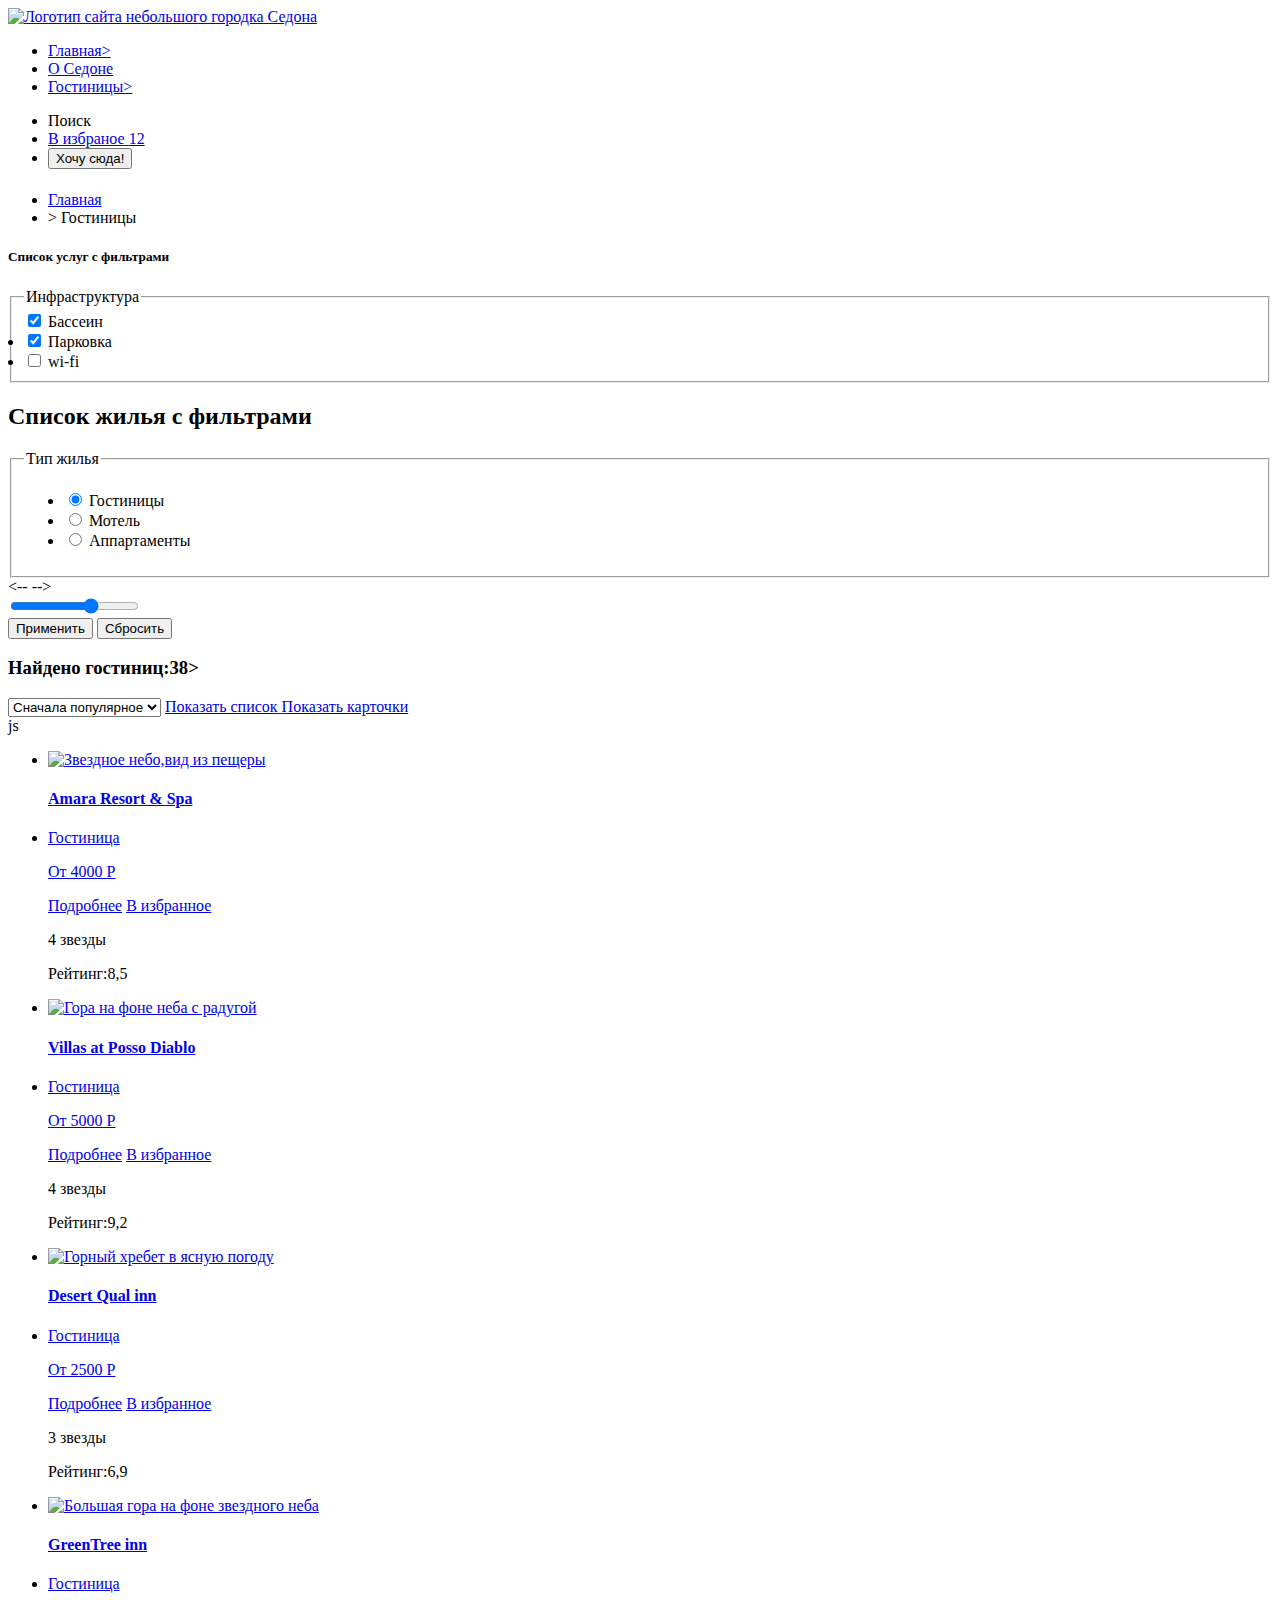
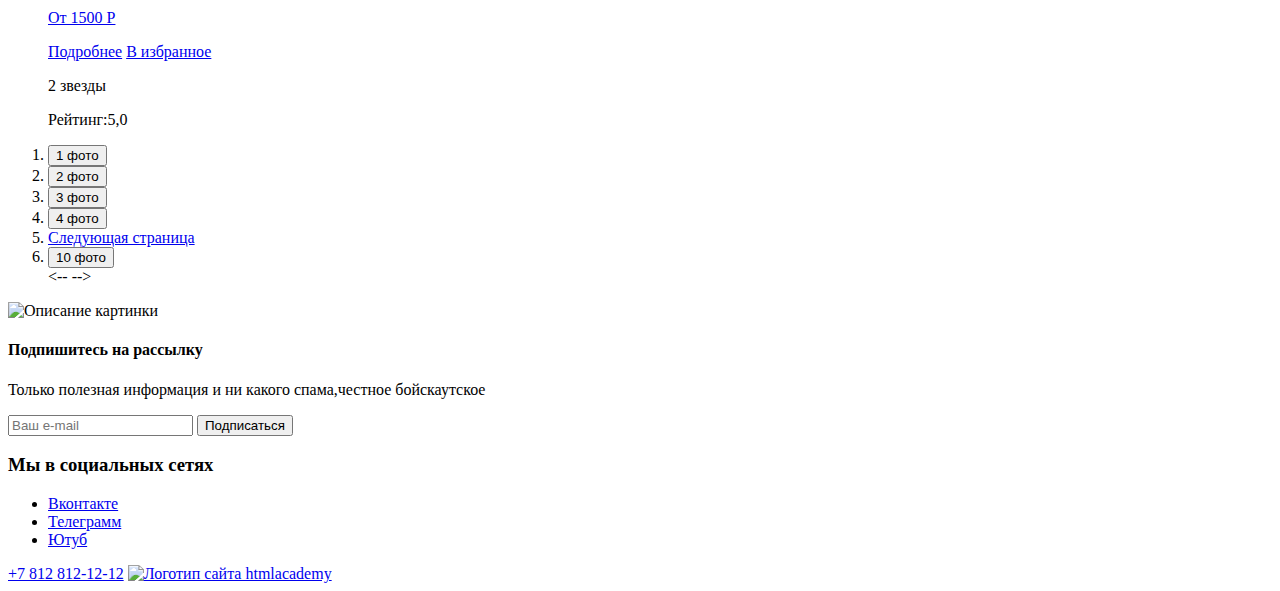
==== catalog.html @ e2b12bb4 "Разметка Седоны-1" ====
<!DOCTYPE html>
<html lang="ru">
  <head>
    <meta charset="utf-8">
     <title> Город Седона</title>
     <link href="styles/styles.css" rel="stylesheet">
  </head>
  <body>
<header class="page-header">
    <nav class="navigation">
      <a class="navigation-logo" href="index.html" aria-current="page">
        <img class="page-header-logo" src="img/logo.svg" width="150" height="50" alt="Логотип сайта небольшого городка Седона">
      </a>
      <ul class="site-navigation-list">
        <li class="navigation-item">
          <a class="navigation-link navigation-link-current" href="active.html">Главная></a>
        </li>
          <li class="navigation-item">
            <a class="navigation-link"href="about.html">O Седоне</a>
          </li>
          <li class="navigation-item">
            <a class="navigation-link"href="catalog.html">Гостиницы></a>
        </li>
      </ul>
      <ul class="navigation-list navigation-user">
       <li class="navigation-user-item">
        <a class="navigation-user-link navigation-user-link-search" href="#"></a>
        <span class="visually-hidden">Поиск</span>
      </li>
      <li class="navigation-item">
        <a class="navigation-user-link navigation-user-link-favorite" href="#">
          <span class="visually-hidden">В избраное</span>
          <span class="notification-badge">12</span>
        </a>
      <li class="navigation-user-item">
        <a class="navigation-user-link-favorite" href="catalog.html"></a>
          <form action="https://echo.htmlacademy.ru/" target="_blank"></form>
        <button>Хочу сюда!</button>
      </form>
      </li>
     </ul>
    </nav>
  </header>
  <main class="main-catalog">
    <header class="catalog-services">
    <h5 class="catalog-services-title"Гостиницы Седоны></h5>
     <ul class="breadcrumbs">
      <li class="breadcrumbs-item">
        <a class="breadcrumbs-link" href="index.html">Главная</a>
      </li>
      <li class="breadcrumbs-item">
        <a class="breadcrumbs-link">> Гостиницы</a>
      </li>
    </ul>
  </header>
  <section class="infrastructure">
    <article class="infrastruture-list">
    <h5 class="visually-hidden">Список услуг с фильтрами</h5>
      <form class="catalog-filter" action="https://echo.htmlacademy.ru/" method="get">
        <fieldset class="catalog-filter-group">
          <legend class="catalog-filter-title">Инфраструктура</legend>
          <label class="control">
            <input class="control-input" type="checkbox" name="pool" checked>
            Бассеин
          </label>
        </li>
        <li class="catalog-filter-item">
          <label class="control">
            <input class="control-input" type="checkbox" name="Parking-space" checked>
            Парковка
          </label>
        </li>
        <li class="catalog-filter-item">
          <label class="control">
            <input class="control-input" type="checkbox" name="wi-fi">
            wi-fi
          </label>
       </fieldset>
      </form>
      </article>
      <article class="typeofhousing-list">
      <h2 class="visually-hidden">Список жилья с фильтрами</h2>
      <form class="catalog-filter" action="https://echo.htmlacademy.ru/" method="get">
        <fieldset class="catalog-filter-group">
          <legend class="catalog-filter-title">Тип жилья</legend>
          <ul class="catalog-filter-list">
            <li class="catalog-filter-item">
              <label class="control">
                <input class="control-input" type="radio" name="service-group" value="hotel" checked>
                Гостиницы
              </label>
            </li>
            <li class="catalog-filter-item">
              <label class="control">
                <input class="control-input" type="radio" name="service-group" value="motels">
                Мотель
              </label>
            </li>
            <li class="catalog-filter-item">
              <label class="control">
                <input class="control-input" type="radio" name="service-group" value="apartments">
                 Аппартаменты
              </label>
            </li>
          </ul>
         </fieldset>
        </form>
       </article>
       <article class="cost">
       <-- -->
        <div class="slidecontainer">
          <input type="range" min="1" max="100" value="65" class="slider" id="myRange">
        </div>
          </ul>
         </fieldset>
        <button class="button" type="submit">Применить</button>
        <button class="button" type="submit">Сбросить</button>
       </form>
      </article>
     </section>
      <section class="sort">
      <h3 class="container-title-view">Найдено гостиниц:38></h3>
      <select class="select-control" aria-label="Сортировка">
        <option value="popular">Сначала популярное</option>
        <option value="cheap">Сначала дешёвое</option>
        <option value="expensive">Сначала дорогое</option>
      </select>
      <a href="#" class="button button-light">
        <span class="visually-hidden">Показать список</span>
      </a>
      <a class="button" href="#">
        <span class="visually-hidden">Показать карточки</span>
      </a>
      <a class="button" href="#">
        <span class="visually-hidden"></span>
      </a>
     </section>
    <section class="product">js
      <ul class="product-list">
        <li class="product-card">
          <a class="product-card-link" href="#">
           <img class="product-card-image" src="#" alt="Звездное небо,вид из пещеры">
           <h4 class="product-card-title">Amara Resort & Spa</h4>
         </li>
        <li class="product-list-card">
          <p class="product-card-type">Гостиница</p>
          <p class="product-card-price">От 4000 Р</p>
          <a class="product-card-button" href="#">Подробнее</a>
          <a class="add-favorite-button" href="#">В избранное</a>
          <p class="product-card-stars product-card-starts-4">
          <span class="visually-hidden">4 звезды</span></p>
          <p class="product-card-rating">Рейтинг:<span>8,5</span></p>
          </li>
          <li class="product-card">
           <a class="product-card-link" href="#">
            <img class="product-card-image" src="#" alt="Гора на фоне неба с радугой">
            <h4 class="product-card-title">Villas at Posso Diablo</h4>
          </li>
            <li class="product-list-card">
              <p class="product-card-type">Гостиница</p>
              <p class="product-card-price">От 5000 Р</p>
              <a class="add-favorite-button" href="#">Подробнее</a>
              <a class="add-favorite-button" href="#">В избранное</a>
              <p class="product-card-stars product-card-starts-4">
              <span class="visually-hidden">4 звезды</span></p>
              <p class="product-card-rating">Рейтинг:<span>9,2</span></p>
              </li>
              <li class="product-card">
                <a class="product-card-link" href="#">
                 <img class="product-card-image" src="#" alt="Горный хребет в ясную погоду">
                 <h4 class="product-card-title">Desert Qual inn</h4>
               </li>
              <li class="product-list-card-hotels">
               <p class="product-card-type-hotels">Гостиница</p>
               <p class="product-card-price">От 2500 Р</p>
               <a class="product-card-button" href="#">Подробнее</a>
               <a class="add-favorite-button" href="#">В избранное</a>
               <p class="product-card-stars product-card-starts-3">
               <span class="#">3 звезды</span></p>
               <p class="product-card-rating">Рейтинг:<span>6,9</span></p>
               </li>
              <li class="product-card">
              <a class="product-card-link" href="#">
               <img class="product-card-image" src="#" alt="Большая гора на фоне звездного неба">
               <h4 class="product-card-title">GreenTree inn</h4>
             </li>
             <li class="product-list-card-hotels">
              <p class="product-card-type">Гостиница</p>
              <p class="product-card-price">От 1500 Р</p>
              <a class="product-card-button" href="#">Подробнее</a>
              <a class="add-favorite-button" href="#">В избранное</a>
              <p class="product-card-stars product-card-starts-2">
              <span class="#">2 звезды</span></p>
              <p class="product-card-rating">Рейтинг:<span>5,0</span></p>
              </li>
            </ul>
            <ol class="slider-pagination">
        <li class="slider-pagination-item">
          <button class="slider-pagination-button slider-pagination-button-current" type="button">
            <span class="visually-hidden">1 фото</span>
          </button>
        </li>
        <li class="slider-pagination-item">
          <button class="slider-pagination-button" type="button">
            <span class="visually-hidden">2 фото</span>
          </button>
        </li>
        <li class="slider-pagination-item">
          <button class="slider-pagination-button" type="button">
            <span class="visually-hidden">3 фото</span>
          </button>
        </li>
        <li class="slider-pagination-item">
          <button class="slider-pagination-button" type="button">
            <span class="visually-hidden">4 фото</span>
          </button>
        </li>
        <li class="pagination-item">
          <a class="pagination-link pagination-next" href="#">
            <span class="visually-hidden">Следующая страница</span>
          </a>
        </li>
        <li class="slider-pagination-item">
          <button class="slider-pagination-button" type="button">
            <span class="visually-hidden">10 фото</span>
          </button>
        </li>
        <-- -->
      </ol>
    </section>


  <article class="newsletter">
    <img clas="newsletter" src="#" alt="Описание картинки">
     <h4 class="#">Подпишитесь на рассылку</h4>
      <p class="#">Только полезная информация и ни какого спама,честное бойскаутское</p>
       <form class="newsletter-form" action="https://echo.htmlacademy.ru/" method="post">
        <label for="newsletter-email"></label>
         <input class="field" placeholder="Ваш е-mail" type="email" name="newsletter-email" id="newsletter-email" required>
          <button class="button newsletter-button" type="submit">
        <span class="visually-hidden">Подписаться</span>
       </button>
     </form>
   </article>
  </main>
  <footer class="header-footer-social">
    <h3 class="visually-hidden">Мы в социальных сетях</h3>
     <ul class="footer-social-list">
     <li class="footer-social-item">
      <a class="button" href="https://vk.com/htmlacademy">
        <span class="visually-hidden">Вконтакте</span>
      </a>
    </li>
    <li class="footer-social-item">
      <a class="button" href="https://t.me/htmlacademy">
        <span class="visually-hidden">Телеграмм</span>
      </a>
    </li>
    <li class="footer-social-item">
      <a class="button" href="https://www.youtube.com/user/htmlacademy">
        <span class="visually-hidden">Ютуб</span>
      </a>
    </li>
  </ul>
  <a class="footer-contact-phone" href="tel:+78128121212">+7 812 812-12-12</a>
  <a class="navigation-nav-logo" href="index.html" aria-current="page">
    <img class="footer-logo" src="img/logo.svg" width="30" height="50" alt="Логотип сайта htmlacademy">
  </a>
  </a>
</footer>
</body>
</html>
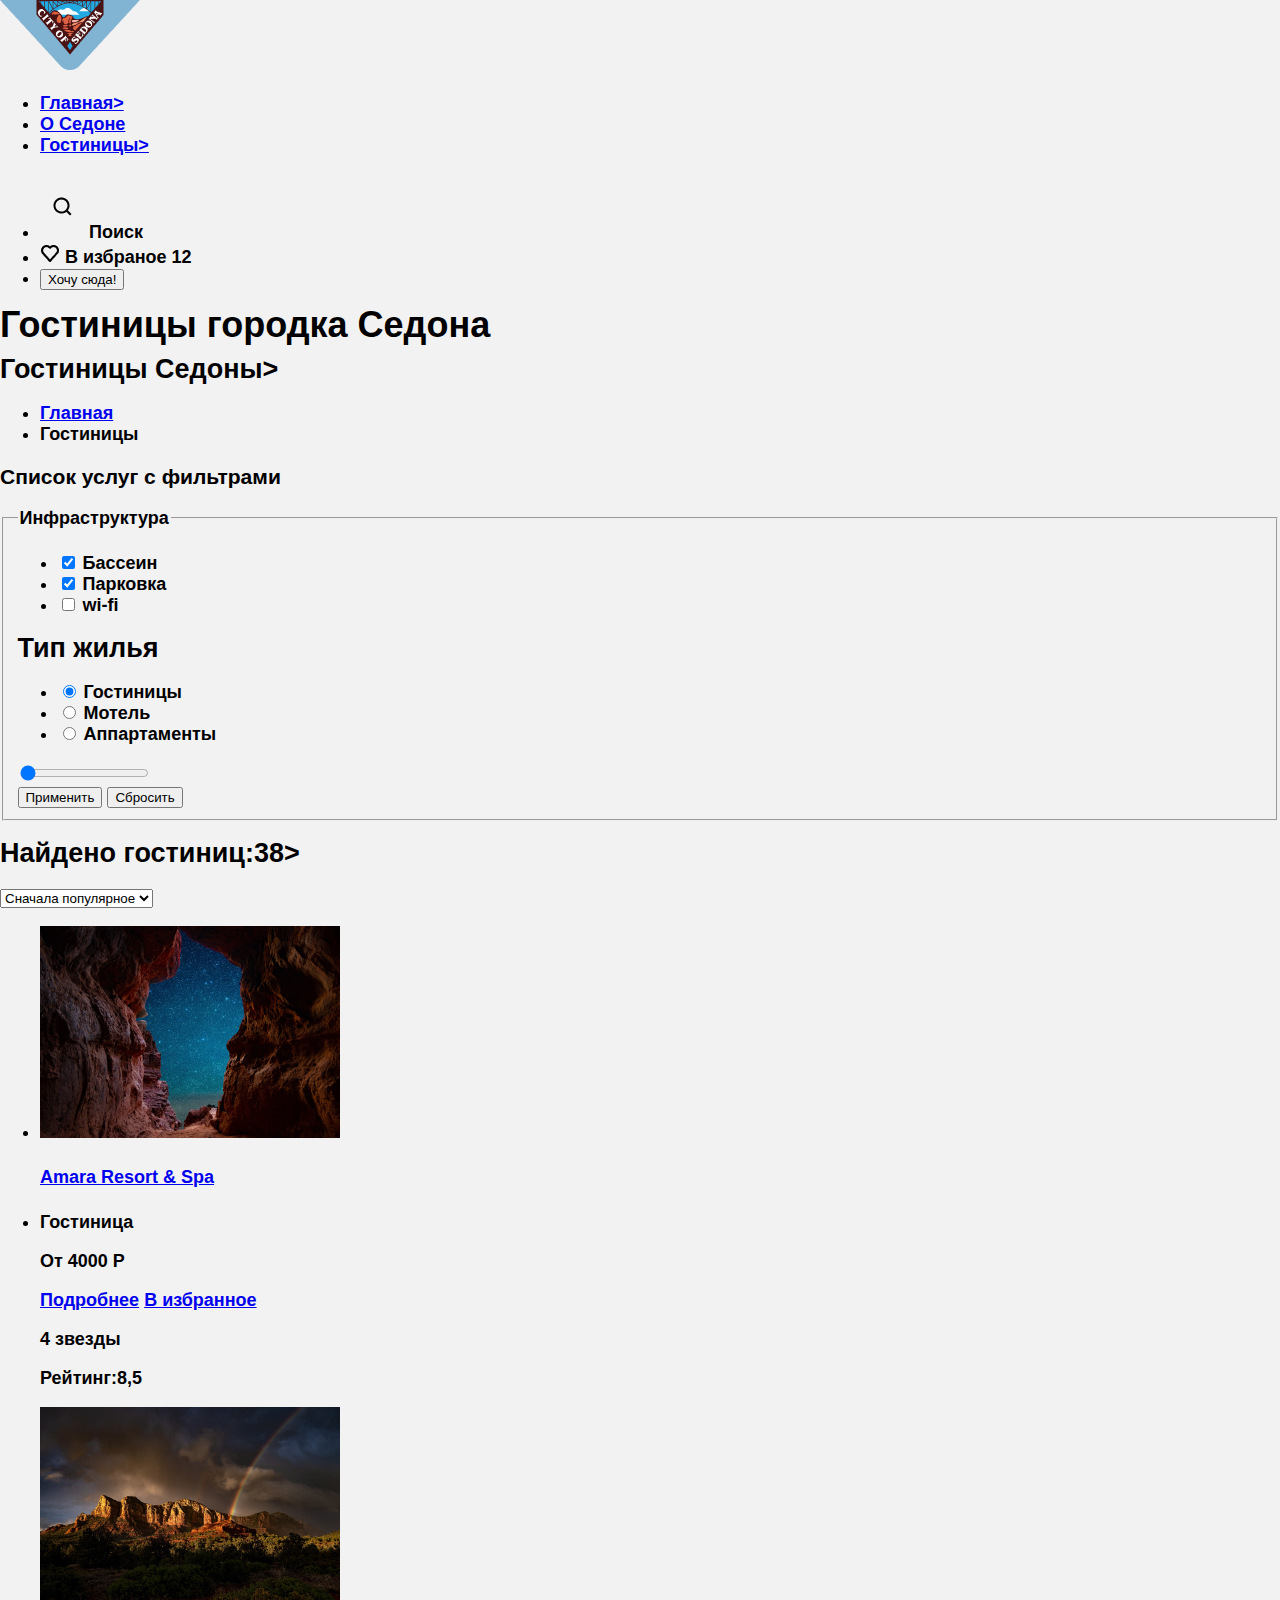
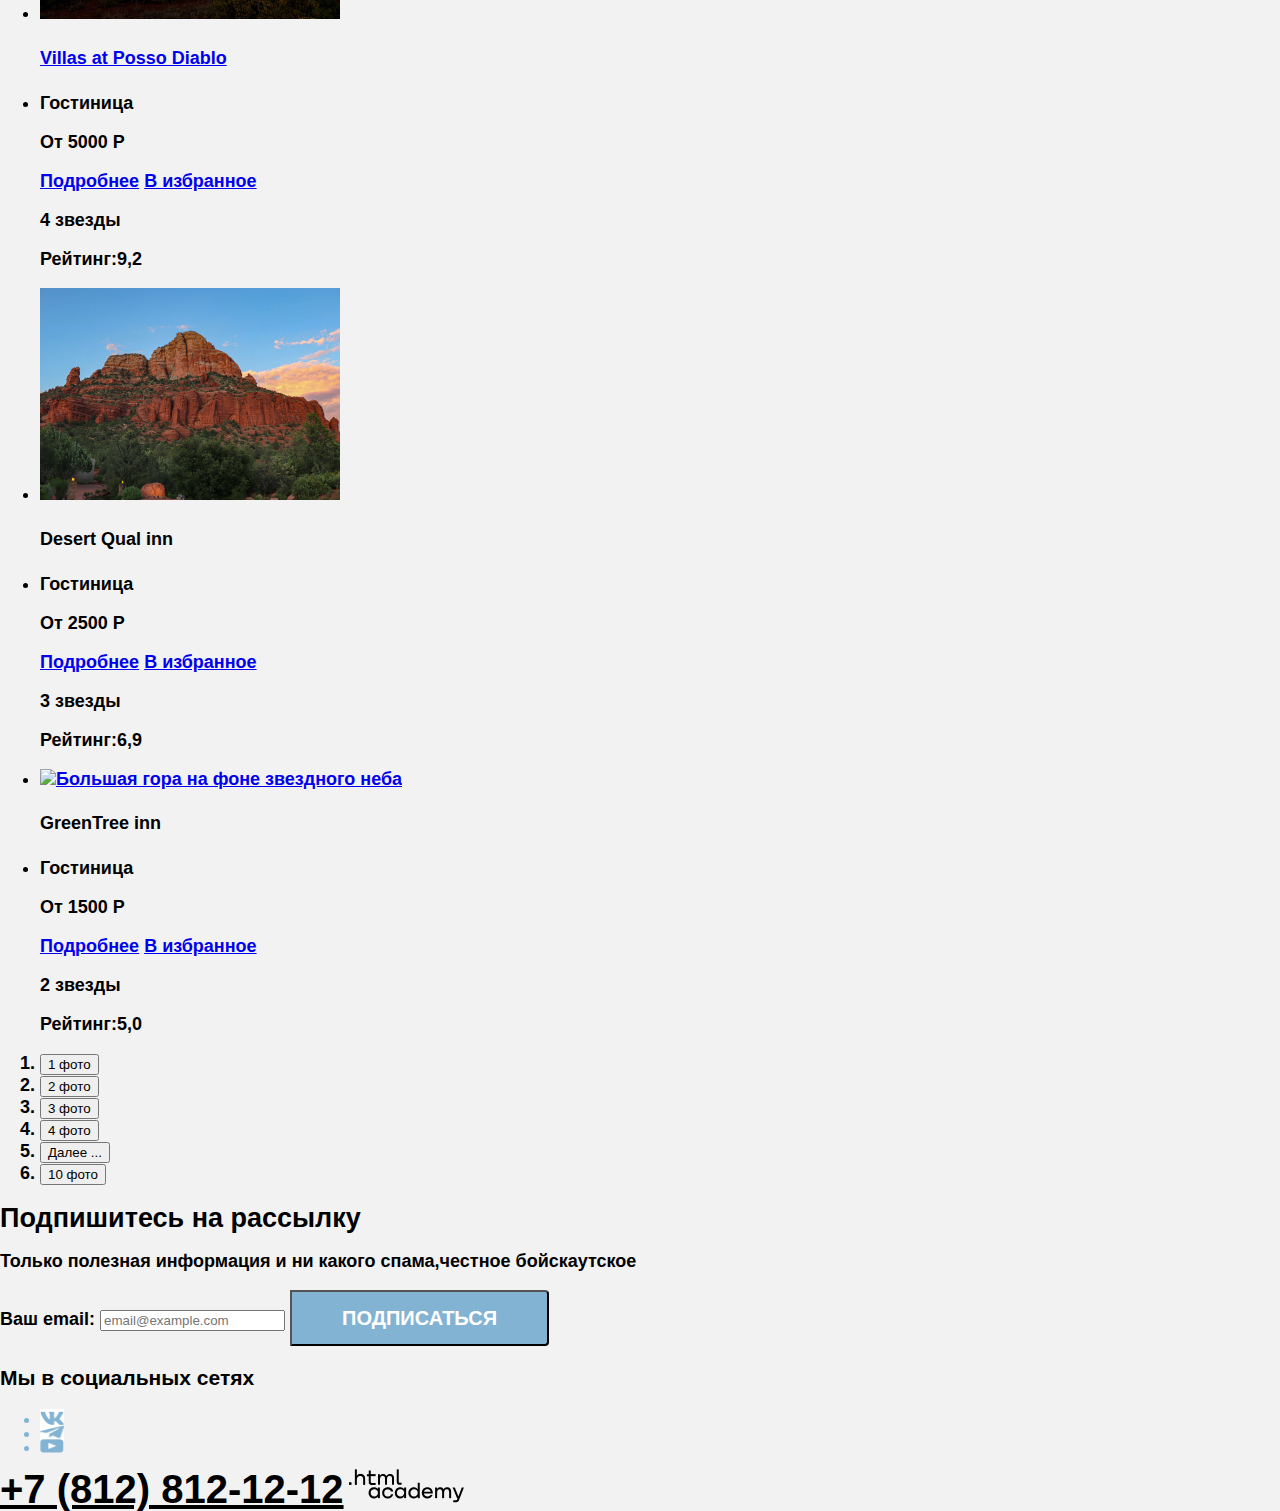
==== commit 2e52e651: "Commit Sedona" ====
--- a/catalog.html
+++ b/catalog.html
@@ -6,59 +6,61 @@
      <link href="styles/styles.css" rel="stylesheet">
   </head>
   <body>
-<header class="page-header">
-    <nav class="navigation">
-      <a class="navigation-logo" href="index.html" aria-current="page">
-        <img class="page-header-logo" src="img/logo.svg" width="150" height="50" alt="Логотип сайта небольшого городка Седона">
-      </a>
-      <ul class="site-navigation-list">
+    <header class="page-header">
+      <nav class="navigation">
+        <a class="navigation-logo" href="index.html" aria-current="page">
+          <img class="page-header-logo" src="images/header/logo.png" width="140" height="70" alt="Логотип сайта небольшого городка Седона">
+        </a>
+        <ul class="site-navigation-list">
+          <li class="navigation-item">
+            <a class="navigation-link navigation-link-current" href="index.html">Главная></a>
+          </li>
+            <li class="navigation-item">
+              <a class="navigation-link" href="catalog.html">O Седоне</a>
+            </li>
+            <li class="navigation-item">
+              <a class="navigation-link" href="catalog.html">Гостиницы></a>
+          </li>
+        </ul>
+        <ul class="navigation-list navigation-user">
+         <li class="navigation-user-item">
+          <a class="navigation-user-link navigation-user-link-search" href="catalog.html">
+          <img class="navigation-logo-search"  src="images/header/search.png" width="44" height="64" alt="Логотип поисковика"></a>
+          <span class="visually-hidden">Поиск</span>
+        </li>
         <li class="navigation-item">
-          <a class="navigation-link navigation-link-current" href="active.html">Главная></a>
-        </li>
-          <li class="navigation-item">
-            <a class="navigation-link"href="about.html">O Седоне</a>
-          </li>
-          <li class="navigation-item">
-            <a class="navigation-link"href="catalog.html">Гостиницы></a>
-        </li>
-      </ul>
-      <ul class="navigation-list navigation-user">
-       <li class="navigation-user-item">
-        <a class="navigation-user-link navigation-user-link-search" href="#"></a>
-        <span class="visually-hidden">Поиск</span>
-      </li>
-      <li class="navigation-item">
-        <a class="navigation-user-link navigation-user-link-favorite" href="#">
-          <span class="visually-hidden">В избраное</span>
-          <span class="notification-badge">12</span>
-        </a>
-      <li class="navigation-user-item">
-        <a class="navigation-user-link-favorite" href="catalog.html"></a>
-          <form action="https://echo.htmlacademy.ru/" target="_blank"></form>
-        <button>Хочу сюда!</button>
-      </form>
-      </li>
-     </ul>
-    </nav>
-  </header>
+          <a class="navigation-user-link navigation-user-link-favorite" href="catalog.html">
+          <img class="navigation-logo-heart" src="images/header/heart.png" width="20" height="20" alt="Логотип избранное в виде сердечка"></a>
+            <span class="visually-hidden">В избраное</span>
+            <span class="notification-badge">12</span>
+        </li>
+        <li class="navigation-user-item">
+          <a class="navigation-user" href="catalog.html"></a>
+          <button type="button">Хочу сюда!</button>
+        </li>
+       </ul>
+      </nav>
+    </header>
   <main class="main-catalog">
     <header class="catalog-services">
-    <h5 class="catalog-services-title"Гостиницы Седоны></h5>
+      <h1 class="visually-hidden">Гостиницы городка Седона</h1>
+    <h2 class="catalog-services-title">Гостиницы Седоны></h2>
      <ul class="breadcrumbs">
       <li class="breadcrumbs-item">
         <a class="breadcrumbs-link" href="index.html">Главная</a>
       </li>
       <li class="breadcrumbs-item">
-        <a class="breadcrumbs-link">> Гостиницы</a>
+        <a class="breadcrumbs-link">Гостиницы</a>
       </li>
     </ul>
   </header>
   <section class="infrastructure">
-    <article class="infrastruture-list">
-    <h5 class="visually-hidden">Список услуг с фильтрами</h5>
+    <h3 class="visually-hidden">Список услуг с фильтрами</h3>
       <form class="catalog-filter" action="https://echo.htmlacademy.ru/" method="get">
         <fieldset class="catalog-filter-group">
           <legend class="catalog-filter-title">Инфраструктура</legend>
+          <ul class="catalog-filter-list">
+          <li class="catalog-filter-item">
           <label class="control">
             <input class="control-input" type="checkbox" name="pool" checked>
             Бассеин
@@ -75,14 +77,9 @@
             <input class="control-input" type="checkbox" name="wi-fi">
             wi-fi
           </label>
-       </fieldset>
-      </form>
-      </article>
-      <article class="typeofhousing-list">
-      <h2 class="visually-hidden">Список жилья с фильтрами</h2>
-      <form class="catalog-filter" action="https://echo.htmlacademy.ru/" method="get">
-        <fieldset class="catalog-filter-group">
-          <legend class="catalog-filter-title">Тип жилья</legend>
+          </li>
+         </ul>
+          <h2 class="catalog-filter-title">Тип жилья</h2>
           <ul class="catalog-filter-list">
             <li class="catalog-filter-item">
               <label class="control">
@@ -103,94 +100,82 @@
               </label>
             </li>
           </ul>
-         </fieldset>
-        </form>
-       </article>
-       <article class="cost">
-       <-- -->
         <div class="slidecontainer">
-          <input type="range" min="1" max="100" value="65" class="slider" id="myRange">
+          <input type="range" min="1" max="100" value="1" class="slider" id="myRange">
         </div>
-          </ul>
-         </fieldset>
         <button class="button" type="submit">Применить</button>
-        <button class="button" type="submit">Сбросить</button>
-       </form>
-      </article>
-     </section>
-      <section class="sort">
-      <h3 class="container-title-view">Найдено гостиниц:38></h3>
+        <button class="button" type="reset">Сбросить</button>
+        </fieldset>
+      </form>
+      </section>
+      <section class="container-view">
+      <h2 class="container-title-view"><span>Найдено гостиниц:38></span></h2>
       <select class="select-control" aria-label="Сортировка">
         <option value="popular">Сначала популярное</option>
         <option value="cheap">Сначала дешёвое</option>
         <option value="expensive">Сначала дорогое</option>
       </select>
-      <a href="#" class="button button-light">
-        <span class="visually-hidden">Показать список</span>
-      </a>
-      <a class="button" href="#">
-        <span class="visually-hidden">Показать карточки</span>
-      </a>
-      <a class="button" href="#">
-        <span class="visually-hidden"></span>
-      </a>
-     </section>
-    <section class="product">js
+    </section>
+    <section class="product">
       <ul class="product-list">
         <li class="product-card">
-          <a class="product-card-link" href="#">
-           <img class="product-card-image" src="#" alt="Звездное небо,вид из пещеры">
-           <h4 class="product-card-title">Amara Resort & Spa</h4>
+          <a class="product-card-link" href="https://htmlacademy.ru">
+            <img class="product-card-images" src="images/main/hotel-1.jpg" width="300" height="212" alt="Звездное небо вид из пещеры"></a>
+            <a class="product-services" href="https://htmlacademy.ru">
+            <h4 class="product-card-title">Amara Resort & Spa</h4></a>
          </li>
         <li class="product-list-card">
           <p class="product-card-type">Гостиница</p>
           <p class="product-card-price">От 4000 Р</p>
-          <a class="product-card-button" href="#">Подробнее</a>
+          <a class="product-card-button" href="https://htmlacademy.ru">Подробнее</a>
           <a class="add-favorite-button" href="#">В избранное</a>
           <p class="product-card-stars product-card-starts-4">
           <span class="visually-hidden">4 звезды</span></p>
           <p class="product-card-rating">Рейтинг:<span>8,5</span></p>
           </li>
           <li class="product-card">
-           <a class="product-card-link" href="#">
-            <img class="product-card-image" src="#" alt="Гора на фоне неба с радугой">
-            <h4 class="product-card-title">Villas at Posso Diablo</h4>
+           <a class="product-card-link" href="https://htmlacademy.ru">
+            <img class="product-card-images" src="images/main/hotel-2.jpg" width="300" height="212" alt="Гора на фоне неба с радугой"></a>
+            <a class="product-services" href="https://htmlacademy.ru">
+            <h4 class="product-card-title">Villas at Posso Diablo</h4></a>
           </li>
             <li class="product-list-card">
               <p class="product-card-type">Гостиница</p>
               <p class="product-card-price">От 5000 Р</p>
-              <a class="add-favorite-button" href="#">Подробнее</a>
+              <a class="add-favorite-button" href="catalog.html">Подробнее</a>
               <a class="add-favorite-button" href="#">В избранное</a>
               <p class="product-card-stars product-card-starts-4">
               <span class="visually-hidden">4 звезды</span></p>
               <p class="product-card-rating">Рейтинг:<span>9,2</span></p>
               </li>
               <li class="product-card">
-                <a class="product-card-link" href="#">
-                 <img class="product-card-image" src="#" alt="Горный хребет в ясную погоду">
+                <a class="product-card-link" href="https://htmlacademy.ru">
+                 <img class="product-card-images" src="images/main/hotel-3.jpg" width="300" height="212" alt="Гора на фоне голубого неба с тучкой"></a>
+                 <a class="product-services" href="https://htmlacademy.ru"></a>
                  <h4 class="product-card-title">Desert Qual inn</h4>
                </li>
               <li class="product-list-card-hotels">
                <p class="product-card-type-hotels">Гостиница</p>
                <p class="product-card-price">От 2500 Р</p>
-               <a class="product-card-button" href="#">Подробнее</a>
+               <a class="product-card-button" href="catalog.html">Подробнее</a>
                <a class="add-favorite-button" href="#">В избранное</a>
                <p class="product-card-stars product-card-starts-3">
-               <span class="#">3 звезды</span></p>
+               <span class="visually-hidden">3 звезды</span></p>
                <p class="product-card-rating">Рейтинг:<span>6,9</span></p>
                </li>
               <li class="product-card">
-              <a class="product-card-link" href="#">
-               <img class="product-card-image" src="#" alt="Большая гора на фоне звездного неба">
+              <a class="product-card-link" href="https://htmlacademy.ru">
+               <img class="product-card-image" src="images/main/hotel-4.jpg." width="300" height="212" alt="Большая гора на фоне звездного неба"></a>
+               <a class="product-services" href="https://htmlacademy.ru"></a>
                <h4 class="product-card-title">GreenTree inn</h4>
              </li>
              <li class="product-list-card-hotels">
               <p class="product-card-type">Гостиница</p>
               <p class="product-card-price">От 1500 Р</p>
-              <a class="product-card-button" href="#">Подробнее</a>
+              <a class="product-card-button" href="catalog.html">Подробнее</a>
               <a class="add-favorite-button" href="#">В избранное</a>
               <p class="product-card-stars product-card-starts-2">
-              <span class="#">2 звезды</span></p>
+              <span class="visually-hidden">2 звезды</span></p>
               <p class="product-card-rating">Рейтинг:<span>5,0</span></p>
               </li>
             </ul>
@@ -214,29 +199,25 @@
           <button class="slider-pagination-button" type="button">
             <span class="visually-hidden">4 фото</span>
           </button>
+        <li class="slider-pagination-item">
+            <button class="slider-pagination-button" type="button">
+              <span class="visually-hidden">Далее</span>
+              ...
+            </button>
         </li>
         <li class="pagination-item">
-          <a class="pagination-link pagination-next" href="#">
-            <span class="visually-hidden">Следующая страница</span>
-          </a>
-        </li>
-        <li class="slider-pagination-item">
           <button class="slider-pagination-button" type="button">
             <span class="visually-hidden">10 фото</span>
           </button>
         </li>
-        <-- -->
       </ol>
     </section>
-
-
   <article class="newsletter">
-    <img clas="newsletter" src="#" alt="Описание картинки">
-     <h4 class="#">Подпишитесь на рассылку</h4>
-      <p class="#">Только полезная информация и ни какого спама,честное бойскаутское</p>
+     <h2 class="newsletter-subscription">Подпишитесь на рассылку</h2>
+      <p class="newsletter-info">Только полезная информация и ни какого спама,честное бойскаутское</p>
        <form class="newsletter-form" action="https://echo.htmlacademy.ru/" method="post">
-        <label for="newsletter-email"></label>
-         <input class="field" placeholder="Ваш е-mail" type="email" name="newsletter-email" id="newsletter-email" required>
+        <label for="newsletter-email">Ваш email:</label>
+         <input class="field" placeholder="email@example.com" type="email" name="newsletter-email" id="newsletter-email" required>
           <button class="button newsletter-button" type="submit">
         <span class="visually-hidden">Подписаться</span>
        </button>
@@ -246,26 +227,25 @@
   <footer class="header-footer-social">
     <h3 class="visually-hidden">Мы в социальных сетях</h3>
      <ul class="footer-social-list">
-     <li class="footer-social-item">
+     <li class="footer-social-item-vkontakte">
       <a class="button" href="https://vk.com/htmlacademy">
-        <span class="visually-hidden">Вконтакте</span>
+        <img class="social-vkontakte" src="images/footer/vkontarte.png" width="24" height="14" alt="Логотип соц.сети вконтакте">
       </a>
     </li>
-    <li class="footer-social-item">
+    <li class="footer-social-item-telegram">
       <a class="button" href="https://t.me/htmlacademy">
-        <span class="visually-hidden">Телеграмм</span>
+        <img class="social-telegram" src="images/footer/telegram.png" width="24" height="14" alt="Логотип телеграмм канала">
       </a>
     </li>
-    <li class="footer-social-item">
+    <li class="footer-social-item-youtube">
       <a class="button" href="https://www.youtube.com/user/htmlacademy">
-        <span class="visually-hidden">Ютуб</span>
+        <img class="social-youtube" src="images/footer/social.png" width="24" height="14" alt="Логотип ютуб-канала">
       </a>
     </li>
   </ul>
-  <a class="footer-contact-phone" href="tel:+78128121212">+7 812 812-12-12</a>
+  <a class="footer-contact-phone" href="tel:+78128121212">+7 (812) 812-12-12</a>
   <a class="navigation-nav-logo" href="index.html" aria-current="page">
-    <img class="footer-logo" src="img/logo.svg" width="30" height="50" alt="Логотип сайта htmlacademy">
-  </a>
+    <img class="footer-logo" src="images/footer/logo-2.png" width="115" height="34" alt="Логотип сайта htmlacademy">
   </a>
 </footer>
 </body>
--- a/styles/styles.css
+++ b/styles/styles.css
@@ -0,0 +1,244 @@
+
+@font-face {
+  font-family: "PT Sans";
+  font-style: normal;
+  font-weight: 400;
+  src: url("../fonts/pt-sans-regular.woff2") format("woff2");
+  font-display: swap;
+}
+
+@font-face {
+  font-family: "PT Sans";
+  font-style: normal;
+  font-weight: 700;
+  src: url("../fonts/pt-sans-bold.woff2") format("woff2");
+  font-display: swap;
+}
+
+@font-face {
+  font-family: "PT Sans";
+  font-style: italic;
+  font-weight: 400;
+  src: url("../fonts/pt-sans-italic.woff2") format("woff2");
+  font-display: swap;
+}
+
+@font-face {
+  font-family: "PT Sans Narrow";
+  font-style: normal;
+  font-weight: 700;
+  src: url("../fonts/pt-sans-bold-italic.woff2") format("woff2");
+  font-display: swap;
+}
+
+@font-face {
+  font-family: "PT Sans Narrow";
+  font-style: normal;
+  font-weight: 700;
+  src: url("../fonts/pt-sans-narrow-bold.woff2") format("woff2");
+  font-display: swap;
+}
+
+body {
+  margin: 0;
+  font-family: "PT Sans", sans-serif;
+  font-size: 18px;
+  line-height: 21px;
+  font-weight: 700;
+  color: #000000;
+  background-color: #f2f2f2;
+  min-width: 1280px;
+}
+
+/* page-header */
+
+header .page-header {
+
+}
+
+.navigation-item-homelements {
+
+}
+
+.navigation-item {
+
+}
+
+.navigation-item-hotels {
+
+}
+
+/* main */
+
+section .main-info {
+  background: url(../images/main/background.jpg);     /*  ???  */
+  background-size: cover;
+  background-repeat: no-repeat;
+  width: 1200px;
+  height: 485px;
+  color: #82b3d3;
+}
+
+h2 .visually-hidden {                           /* Sedona */
+  font-family: "PT Sans", sans-serif;
+  text-align: center;
+  font-weight: normal;
+  font-size: 30px;
+  line-height: 36px;
+  text-transform: uppercase;
+}
+.advantages-discription {                     /* p */
+  font-family: "PT Sans", sans-serif;
+  text-align: center;
+  font-size: 20px;
+  line-height: 26px;
+  color: #000000;
+  background-color: #ffffff;
+}
+
+/*  section-1 */
+
+section .advantages-item {                    /* Небольшой городок */
+  align-items: center;
+  width: 400px;
+  height: 385px;
+  font-size: 20px;
+  color: #000000;
+  background-color: #83b3d3;
+
+}
+
+section .advantages-list-hotel {
+  width: 800;
+  height: 385;
+  background-repeat: no-repeat;
+
+}
+
+section .advantages-item-square {
+
+}
+
+section .advantages-item-road {
+
+}
+
+section .advantages-item-tourist {
+
+}
+
+section .advantages-item-photoalbum {
+
+}
+
+section .advantages-item-bridge {
+
+}
+
+/* section-2 */
+
+section .advantages-service {
+
+}
+
+section .advantages-item-service {
+
+}
+
+section .advantages-item-housing {
+
+}
+
+section .advantages-item-meal {
+
+}
+
+section .advantages-item-souvenirs {
+
+}
+
+/* section-search */
+
+section .search {
+
+}
+
+.search-title {
+
+}
+
+.search-description {
+
+}
+/* article-newsletter */
+
+article .newsletter {
+
+}
+
+.newsletter-button {      /* Кнопка  */
+display: inline-block;
+padding: 8px 50px;
+font-weight: 700;
+font-size: 20px;
+font-family: inherit;
+line-height: 36px;
+color: #ffffff;
+text-transform: uppercase;
+text-decoration: none;
+background-color: #82b3d3;
+text-align: center;
+border-radius: 4px;
+box-sizing: border-box;
+cursor: pointer;
+border-radius: 0 4px 4px 0;
+}
+
+/* footer-social */
+
+
+footer .header-footer-social {     /* footer */
+  width: 1200px;
+  height: 120px;
+  color: #000000;
+  background-color: #ffffff;
+}
+
+footer .footer-social-item-vkontakte {     /* vkontakte */
+  font-size: 16px;
+  color: #83b3d3;
+  background-color: #ffffff;
+  top: 50%;
+  left: 50%;
+  width: 24px;
+  height: 14px;
+}
+footer .footer-social-item-telegram {     /* telegram */
+  font-size: 16px;
+  color: #83b3d3;
+  background-color: #ffffff;
+  top: 50%;
+  left: 50%;
+  width: 24px;
+  height: 14px;
+}
+
+footer .footer-social-item-youtube {       /* youtube */
+  font-size: 16px;
+  color: #83b3d3;
+  background-color: #ffffff;
+  top: 50%;
+  left: 50%;
+  width: 24px;
+  height: 14px;
+}
+
+footer .footer-contact-phone {           /* phone */
+font-weight: 700;
+font-size: 40px;
+line-height: 40px;
+color: #000000;
+text-transform: uppercase;
+text-align: center;
+text-shadow: 0 4px 4px 0;
+}
